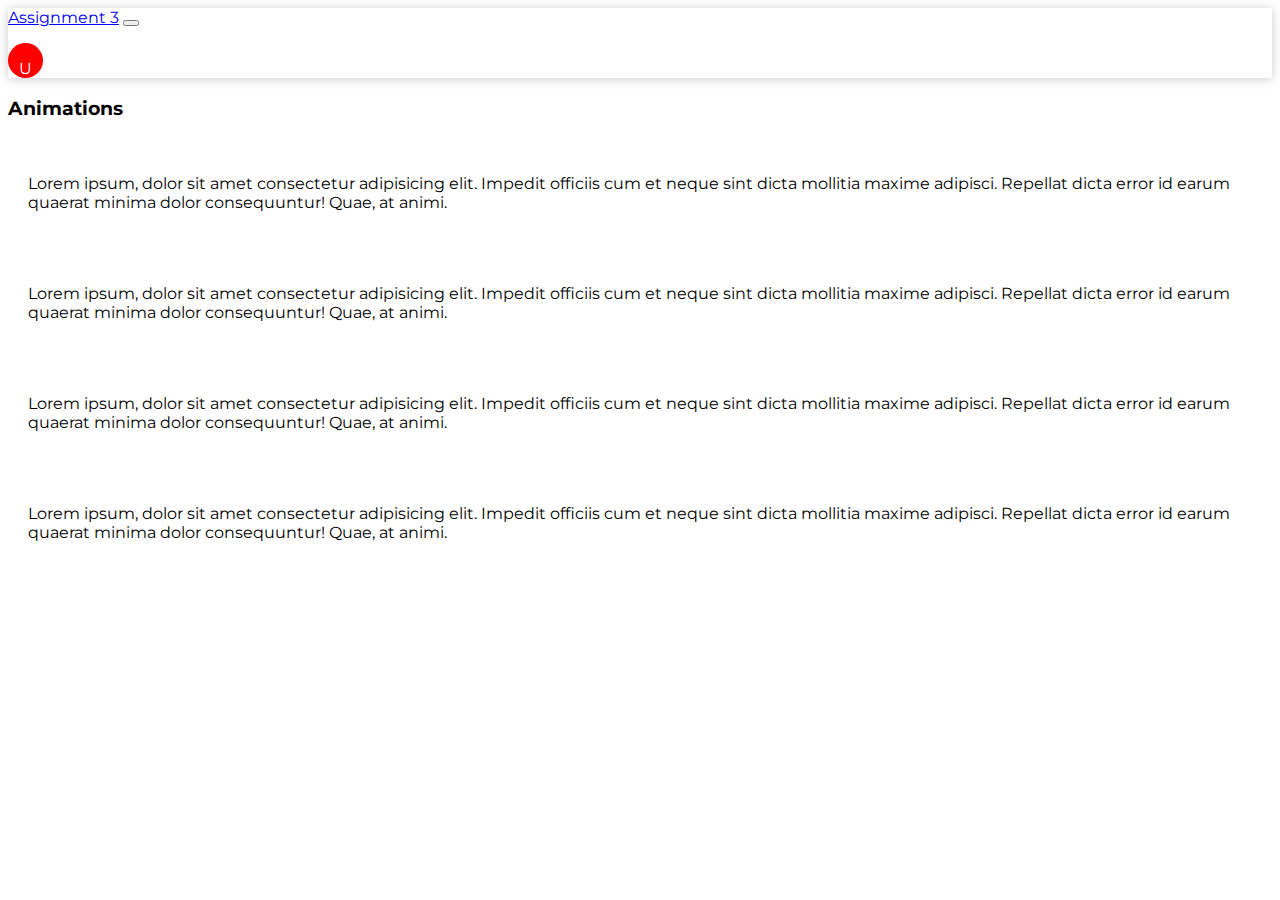
==== assignment3.html @ 500413de "init assgn 3" ====
<!DOCTYPE html>
<html lang="en">

<head>
    <meta charset="UTF-8">
    <meta http-equiv="X-UA-Compatible" content="IE=edge">
    <meta name="viewport" content="width=device-width, initial-scale=1.0">
    <link href="https://cdn.jsdelivr.net/npm/bootstrap@5.0.2/dist/css/bootstrap.min.css" rel="stylesheet"
        integrity="sha384-EVSTQN3/azprG1Anm3QDgpJLIm9Nao0Yz1ztcQTwFspd3yD65VohhpuuCOmLASjC" crossorigin="anonymous">
    <link rel="stylesheet" href="./styles/assignment3.css">
    <title>Document</title>
</head>

<body>

    <nav class="navbar navbar-expand-lg navbar-light">
        <div class="container">
            <a class="navbar-brand" href="#">Assignment 3</a>
            <button class="navbar-toggler" type="button" data-bs-toggle="collapse"
                data-bs-target="#navbarSupportedContent" aria-controls="navbarSupportedContent" aria-expanded="false"
                aria-label="Toggle navigation">
                <span class="navbar-toggler-icon"></span>
            </button>
            <div class="collapse navbar-collapse" id="navbarSupportedContent">
                <ul class="navbar-nav me-auto mb-2 mb-lg-0">
                    
                </ul>
                <div class="nav_account" >
                    <p>U</p>
                </div>
            </div>
        </div>
    </nav>
    <div class="container">
        <h3>Animations</h3>
    </div>
    <div class="container" >
        <div class="row mainsection mt-5" >
            <div class="col-lg-3" >
                <div class="card">
                    <p>Lorem ipsum, dolor sit amet consectetur adipisicing elit. Impedit officiis cum et neque sint dicta mollitia maxime adipisci. Repellat dicta error id earum quaerat minima dolor consequuntur! Quae, at animi.</p>
                </div>
            </div>
            <div class="col-lg-3" >
                <div class="card">
                    <p>Lorem ipsum, dolor sit amet consectetur adipisicing elit. Impedit officiis cum et neque sint dicta mollitia maxime adipisci. Repellat dicta error id earum quaerat minima dolor consequuntur! Quae, at animi.</p>
                </div>
            </div>
            <div class="col-lg-3" >
                <div class="card">
                    <p>Lorem ipsum, dolor sit amet consectetur adipisicing elit. Impedit officiis cum et neque sint dicta mollitia maxime adipisci. Repellat dicta error id earum quaerat minima dolor consequuntur! Quae, at animi.</p>
                </div>
            </div>
            <div class="col-lg-3" >
                <div class="card">
                    <p>Lorem ipsum, dolor sit amet consectetur adipisicing elit. Impedit officiis cum et neque sint dicta mollitia maxime adipisci. Repellat dicta error id earum quaerat minima dolor consequuntur! Quae, at animi.</p>
                </div>
            </div>
        </div>
    </div>

    <script src="https://cdn.jsdelivr.net/npm/bootstrap@5.0.2/dist/js/bootstrap.bundle.min.js"
        integrity="sha384-MrcW6ZMFYlzcLA8Nl+NtUVF0sA7MsXsP1UyJoMp4YLEuNSfAP+JcXn/tWtIaxVXM"
        crossorigin="anonymous"></script>
</body>

</html>
---- styles/assignment3.css ----
@import url('https://fonts.googleapis.com/css2?family=Montserrat:wght@100;200;300;400;500;600;700&display=swap');

html, body{
    font-family: 'Montserrat', sans-serif;
}

.navbar{
    box-shadow: 0px 1px 10px rgba(0, 0, 0, 0.205);
}
.nav_account{
    background-color: red;
    color : #fff;
    width: 35px;
    height: 35px;
    border-radius: 50%;
    display: flex;
    align-items: center;
    justify-content: center;
}
.nav_account p {
    margin-bottom: 0px;
}
.mainsection .card{
    padding: 20px;
}
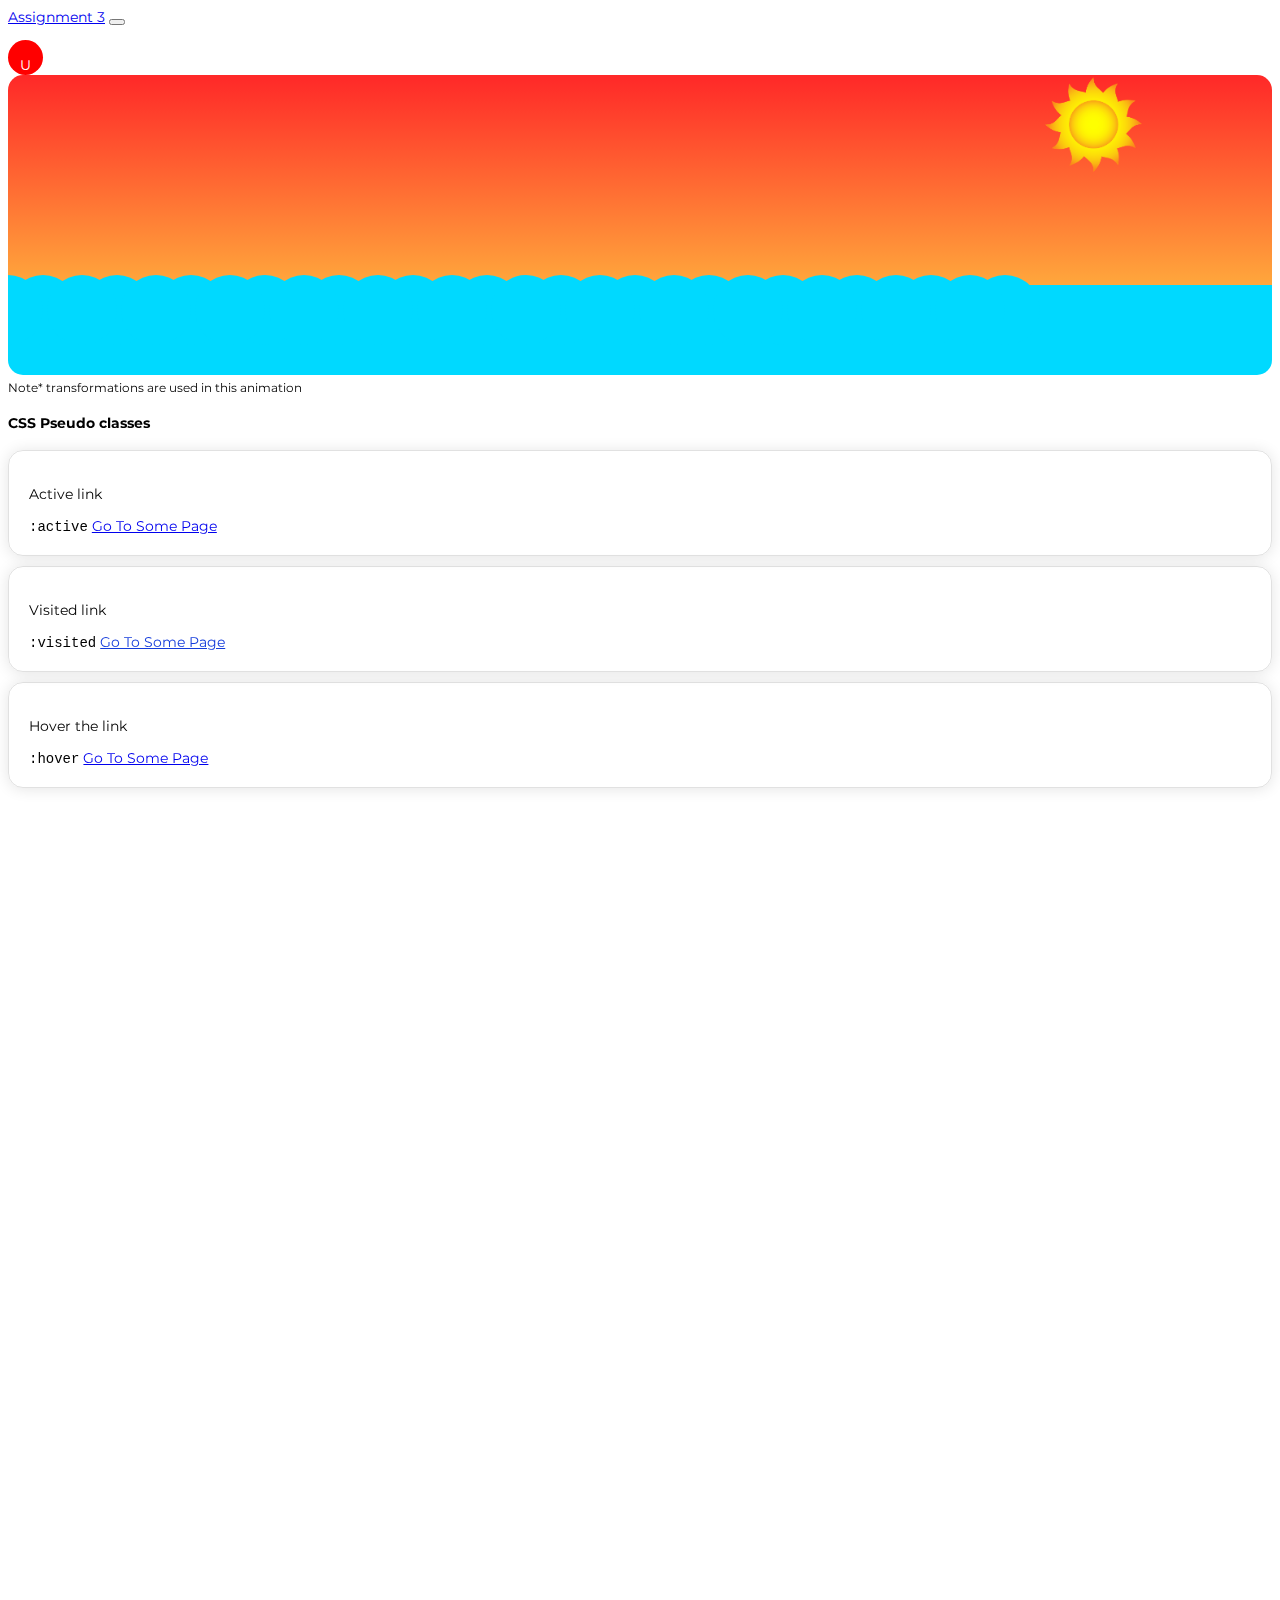
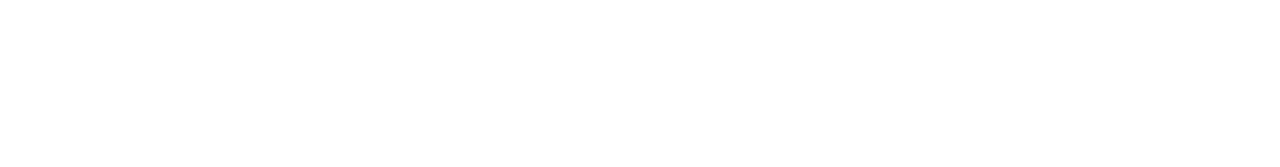
==== commit 3107aa4d: "completed" ====
--- a/assignment3.html
+++ b/assignment3.html
@@ -8,14 +8,15 @@
     <link href="https://cdn.jsdelivr.net/npm/bootstrap@5.0.2/dist/css/bootstrap.min.css" rel="stylesheet"
         integrity="sha384-EVSTQN3/azprG1Anm3QDgpJLIm9Nao0Yz1ztcQTwFspd3yD65VohhpuuCOmLASjC" crossorigin="anonymous">
     <link rel="stylesheet" href="./styles/assignment3.css">
+    <link rel="stylesheet" href="https://unpkg.com/aos@next/dist/aos.css" />
     <title>Document</title>
 </head>
 
 <body>
 
-    <nav class="navbar navbar-expand-lg navbar-light">
+    <nav class="navbar navbar-expand-lg navbar-light py-3">
         <div class="container">
-            <a class="navbar-brand" href="#">Assignment 3</a>
+            <a class="navbar-brand fw-bold" href="#">Assignment 3</a>
             <button class="navbar-toggler" type="button" data-bs-toggle="collapse"
                 data-bs-target="#navbarSupportedContent" aria-controls="navbarSupportedContent" aria-expanded="false"
                 aria-label="Toggle navigation">
@@ -23,45 +24,145 @@
             </button>
             <div class="collapse navbar-collapse" id="navbarSupportedContent">
                 <ul class="navbar-nav me-auto mb-2 mb-lg-0">
-                    
+
                 </ul>
-                <div class="nav_account" >
+                <div class="nav_account">
                     <p>U</p>
                 </div>
             </div>
         </div>
     </nav>
-    <div class="container">
-        <h3>Animations</h3>
-    </div>
-    <div class="container" >
-        <div class="row mainsection mt-5" >
-            <div class="col-lg-3" >
-                <div class="card">
-                    <p>Lorem ipsum, dolor sit amet consectetur adipisicing elit. Impedit officiis cum et neque sint dicta mollitia maxime adipisci. Repellat dicta error id earum quaerat minima dolor consequuntur! Quae, at animi.</p>
+    <div class="mb-5">
+
+        <div class="container mt-4" >
+            <div class="anm"  data-aos="fade-up">
+                <div class="space" >
+                    <img class="sun" src="./images/sun.png" alt="">
+                </div>
+                <div class="water" >
+                    <div class="d-flex waves1" >
+                        <div class="waves"></div>
+                        <div class="waves"></div>
+                        <div class="waves"></div>
+                        <div class="waves"></div>
+                        <div class="waves"></div>
+                        <div class="waves"></div>
+                        <div class="waves"></div>
+                        <div class="waves"></div>
+                        <div class="waves"></div>
+                        <div class="waves"></div>
+                        <div class="waves"></div>
+                        <div class="waves"></div>
+                        <div class="waves"></div>
+                        <div class="waves"></div>
+                    </div>
+                    <div class="d-flex waves2" >
+                        <div class="waves"></div>
+                        <div class="waves"></div>
+                        <div class="waves"></div>
+                        <div class="waves"></div>
+                        <div class="waves"></div>
+                        <div class="waves"></div>
+                        <div class="waves"></div>
+                        <div class="waves"></div>
+                        <div class="waves"></div>
+                        <div class="waves"></div>
+                        <div class="waves"></div>
+                        <div class="waves"></div>
+                        <div class="waves"></div>
+                        <div class="waves"></div>
+                    </div>
                 </div>
             </div>
-            <div class="col-lg-3" >
-                <div class="card">
-                    <p>Lorem ipsum, dolor sit amet consectetur adipisicing elit. Impedit officiis cum et neque sint dicta mollitia maxime adipisci. Repellat dicta error id earum quaerat minima dolor consequuntur! Quae, at animi.</p>
+            <p data-aos="fade-up" style="font-size: 12px; font-weight: light; margin : 5px 0px" >Note* transformations are used in this animation</p>
+        </div>
+
+        <div class="container mt-4">
+            <h4 class="mb-4" data-aos="fade-up">CSS Pseudo classes</h4>
+            <div class="row mainsection">
+                <div class="col-lg-3">
+                    <div class="card" data-aos="fade-up">
+                        <p>Active link</p>
+                        <code>:active</code>
+                        <a class="a1" href="#">Go To Some Page</a>
+                    </div>
                 </div>
-            </div>
-            <div class="col-lg-3" >
-                <div class="card">
-                    <p>Lorem ipsum, dolor sit amet consectetur adipisicing elit. Impedit officiis cum et neque sint dicta mollitia maxime adipisci. Repellat dicta error id earum quaerat minima dolor consequuntur! Quae, at animi.</p>
+                <div class="col-lg-3">
+                    <div class="card" data-aos="fade-up">
+                        <p>Visited link</p>
+                        <code>:visited</code>
+                        <a class="a2" href="#">Go To Some Page</a>
+                    </div>
                 </div>
-            </div>
-            <div class="col-lg-3" >
-                <div class="card">
-                    <p>Lorem ipsum, dolor sit amet consectetur adipisicing elit. Impedit officiis cum et neque sint dicta mollitia maxime adipisci. Repellat dicta error id earum quaerat minima dolor consequuntur! Quae, at animi.</p>
+                <div class="col-lg-3">
+                    <div class="card" data-aos="fade-up">
+                        <p>Hover the link</p>
+                        <code>:hover</code>
+                        <a class="a3" href="#">Go To Some Page</a>
+                    </div>
                 </div>
             </div>
         </div>
+
+        <div class="container mt-4">
+            <h4 class="mb-4" data-aos="fade-up">CSS Pseudo elements</h4>
+            <div class="row mainsection">
+                <div class="col-lg-3">
+                    <div class="card" data-aos="fade-up">
+                        <p>First line color</p>
+                        <code class="mb-3">::first-line</code>
+                        <p class="p1">Lorem ipsum, dolor sit amet consectetur adipisicing elit. Odit hic natus sit rerum
+                            exercitationem soluta quas dolorem.</p>
+                    </div>
+                </div>
+                <div class="col-lg-3">
+                    <div class="card" data-aos="fade-up">
+                        <p>First letter style</p>
+                        <code class="mb-3">::first-letter</code>
+                        <p class="p2">Lorem ipsum, dolor sit amet consectetur adipisicing elit. Odit hic natus sit rerum
+                            exercitationem soluta quas dolorem.</p>
+                    </div>
+                </div>
+                <div class="col-lg-3">
+                    <div class="card" data-aos="fade-up">
+                        <p>Insert quotes using before, after</p>
+                        <code class="mb-3">::before, ::after</code>
+                        <p class="p3">Lorem ipsum, dolor sit amet consectetur adipisicing elit. Odit hic natus sit rerum
+                            exercitationem soluta quas dolorem.</p>
+                    </div>
+                </div>
+                <div class="col-lg-3">
+                    <div class="card" data-aos="fade-up">
+                        <p>Change marker style</p>
+                        <code class="mb-3">::marker</code>
+                        <ul class="ul">
+                            <li>line 1</li>
+                            <li>another line 2</li>
+                        </ul>
+                    </div>
+                </div>
+                <div class="col-lg-3">
+                    <div class="card" data-aos="fade-up">
+                        <p>Selection style</p>
+                        <code class="mb-3">::marker</code>
+                        <p class="p4">Select this text and see the change.</p>
+                    </div>
+                </div>
+            </div>
+        </div>
+
     </div>
 
     <script src="https://cdn.jsdelivr.net/npm/bootstrap@5.0.2/dist/js/bootstrap.bundle.min.js"
         integrity="sha384-MrcW6ZMFYlzcLA8Nl+NtUVF0sA7MsXsP1UyJoMp4YLEuNSfAP+JcXn/tWtIaxVXM"
         crossorigin="anonymous"></script>
+        <script src="https://unpkg.com/aos@next/dist/aos.js"></script>
+        <script>
+          AOS.init({
+            duration: 800, // values from 0 to 3000, with step 50ms
+            easing: 'ease',
+          });
+        </script>
 </body>
 
 </html>--- a/styles/assignment3.css
+++ b/styles/assignment3.css
@@ -1,15 +1,14 @@
 @import url('https://fonts.googleapis.com/css2?family=Montserrat:wght@100;200;300;400;500;600;700&display=swap');
 
-html, body{
+html,
+body {
     font-family: 'Montserrat', sans-serif;
+    font-size: 14px;
 }
 
-.navbar{
-    box-shadow: 0px 1px 10px rgba(0, 0, 0, 0.205);
-}
-.nav_account{
+.nav_account {
     background-color: red;
-    color : #fff;
+    color: #fff;
     width: 35px;
     height: 35px;
     border-radius: 50%;
@@ -17,9 +16,138 @@
     align-items: center;
     justify-content: center;
 }
+
 .nav_account p {
     margin-bottom: 0px;
 }
-.mainsection .card{
+
+.mainsection .card {
     padding: 20px;
-}+    border-radius: 15px;
+    box-shadow: 0px 1px 15px rgba(0, 0, 0, 0.11);
+    border: 1px solid rgba(0, 0, 0, 0.118);
+    margin: 10px auto;
+    transition: .5s;
+}
+
+.mainsection .card:hover {
+    transform: scale(1.02);
+}
+
+.mainsection a{
+    margin-top: 5px;
+}
+
+/* unvisited link */
+.a1:active {
+    color: #aa0404 !important;
+  }
+  
+  /* visited link */
+  .a2:visited { 
+    color: #14db1b;
+  }
+  .a2 { 
+    color: #143cdb;
+  }
+  
+  /* mouse over link */
+  .a3:hover {
+    color: #FF00FF;
+  }
+  
+  /* selected link */
+  .a4:active {
+    color: #0000FF;
+  }
+
+  .p1::first-line{
+    color: coral;
+  }
+  .p2::first-letter{
+    color: coral;
+    font-size: 20px;
+    font-weight: bold;
+  }
+  .p3::before{
+    content : '"'
+  }
+  .p3::after{
+    content : '"'
+  }
+  ::marker{
+    color: #14db1b;
+  }
+  .p4::selection{
+    color: #ffffff;
+    background-color: rgb(103, 255, 80);
+  }
+
+  .anm{
+    height: 300px;
+    border-radius: 15px;
+    overflow: hidden;
+  }
+    .anm .space{
+    height: 70%;
+    background: linear-gradient(rgb(255, 40, 40), rgb(255, 167, 60));
+  }
+      .anm .water{
+    height: 30%;
+    background-color: #00d9ff;
+  }
+.anm .water{
+    position: relative;
+}
+.anm .space{
+    position: relative;
+}
+  .anm .waves{
+    display: inline-block;
+    width: 70px;
+    border-radius: 50%;
+    background-color: #00d9ff;
+    height: 70px;
+  }
+  .waves1{
+    position: absolute;
+    top: -10px;
+    left: 0px;
+    animation: waves1 1s ease-in-out infinite;
+  }
+  .waves2{
+    position: absolute;
+    top: -10px;
+    left: -35px;
+    animation: waves1 1s ease-in-out .5s infinite alternate;
+  }
+  .sun{
+    position: absolute;
+    top : 50px;
+    right : 80px;
+    width: 100px;
+    height: 100px;
+    transform: translate(-50%, -50%);
+    animation: sun 10s linear infinite;
+  }
+
+  @keyframes sun{
+    0%{
+        transform: rotate(0deg)
+    }
+    100%{
+        transform: rotate(360deg)
+    }
+  }
+
+  @keyframes waves1{
+    0%{
+        transform: translateY(0px);
+    }
+    50%{
+        transform: translateY(-10px);
+    } 
+    100%{
+        transform: translateY(0px);
+    }
+  }